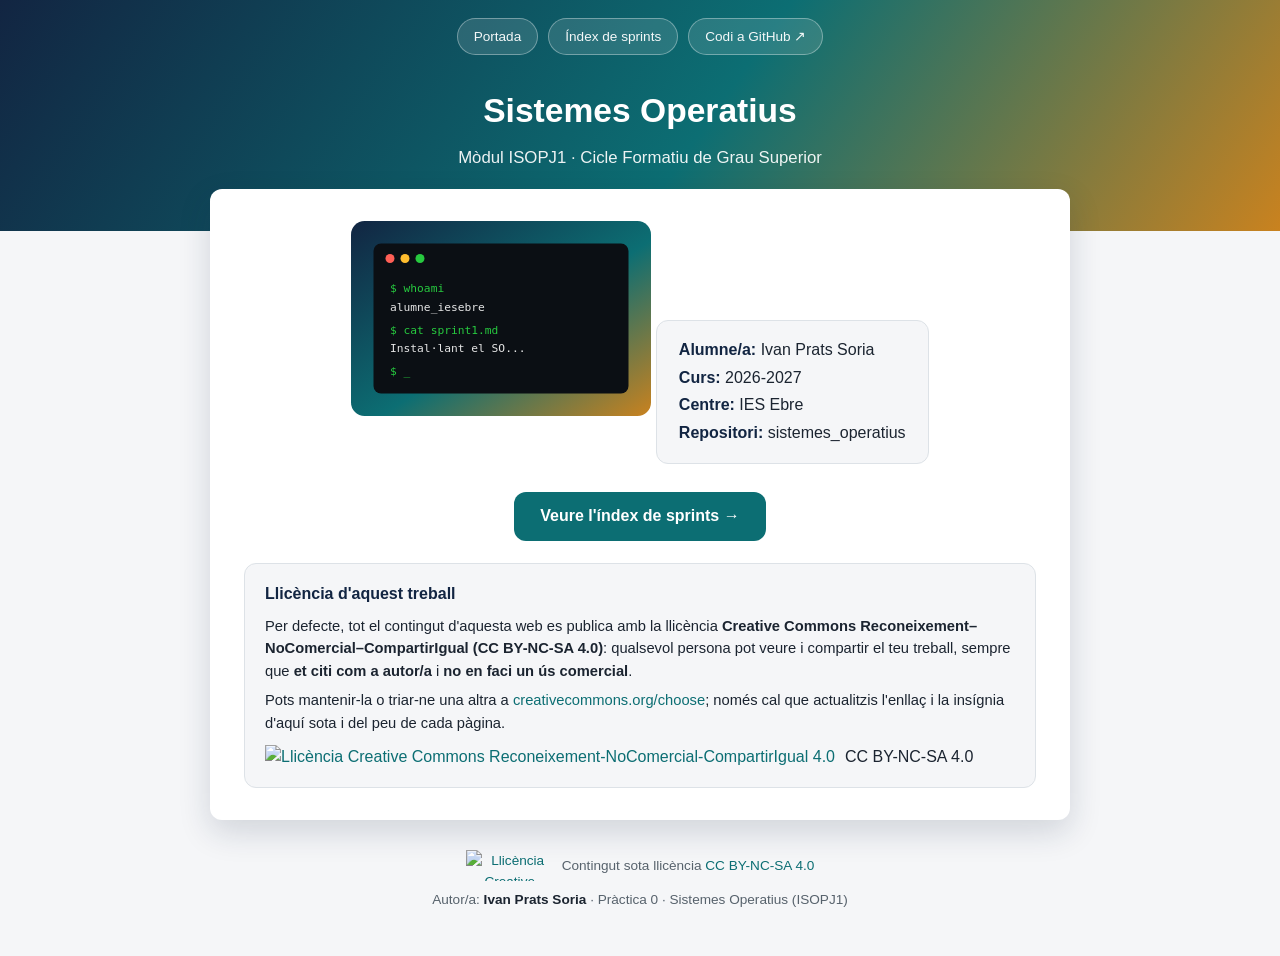
==== index.html @ f541f48d "Update index new.html" ====
<!DOCTYPE html>
<html lang="ca">
<head>
<meta charset="UTF-8">
<meta name="viewport" content="width=device-width, initial-scale=1.0">
<title>Sistemes Operatius - Portada</title>
<link rel="stylesheet" href="css/estils.css">
</head>
<body>

<header class="hero">
  <nav class="hero-nav">
    <a href="index.html">Portada</a>
    <a href="sprints.html">Índex de sprints</a>
    <!-- Canvia aquest enllaç pel teu repositori quan el tinguis penjat -->
    <a href="https://ivanpratssoria.github.io/sistemes_operatius" target="_blank" rel="noopener">Codi a GitHub ↗</a>
  </nav>
  <div class="hero-titol">
    <h1>Sistemes Operatius</h1>
    <p class="subtitol">Mòdul ISOPJ1 · Cicle Formatiu de Grau Superior</p>
  </div>
</header>

<main class="contenidor">
  <section class="panell portada-hero">
    <img src="img/portada.svg" alt="Il·lustració d'un terminal de sistema operatiu" class="imatge-portada">

    <div class="fitxa-alumne">
      <p><strong>Alumne/a:</strong> Ivan Prats Soria</p>
      <p><strong>Curs:</strong> 2026-2027</p>
      <p><strong>Centre:</strong> IES Ebre</p>
      <p><strong>Repositori:</strong> sistemes_operatius</p>
    </div>

    <br>
    <a class="boto" href="sprints.html">Veure l'índex de sprints →</a>

    <div class="bloc-llicencia">
      <h3>Llicència d'aquest treball</h3>
      <p>Per defecte, tot el contingut d'aquesta web es publica amb la llicència
         <strong>Creative Commons Reconeixement–NoComercial–CompartirIgual (CC BY-NC-SA 4.0)</strong>:
         qualsevol persona pot veure i compartir el teu treball, sempre que
         <strong>et citi com a autor/a</strong> i <strong>no en faci un ús comercial</strong>.</p>
      <p>Pots mantenir-la o triar-ne una altra a
         <a href="https://creativecommons.org/choose/?lang=ca" target="_blank" rel="noopener">creativecommons.org/choose</a>;
         només cal que actualitzis l'enllaç i la insígnia d'aquí sota i del peu de cada pàgina.</p>
      <div class="badge-cc">
        <a href="https://creativecommons.org/licenses/by-nc-sa/4.0/deed.ca" target="_blank" rel="license noopener">
          <img src="https://licensebuttons.net/l/by-nc-sa/4.0/88x31.png" alt="Llicència Creative Commons Reconeixement-NoComercial-CompartirIgual 4.0" width="88" height="31">
        </a>
        <span>CC BY-NC-SA 4.0</span>
      </div>
    </div>
  </section>
</main>

<footer class="peu">
  <p class="peu-llicencia">
    <a href="https://creativecommons.org/licenses/by-nc-sa/4.0/deed.ca" target="_blank" rel="license noopener">
      <img src="https://licensebuttons.net/l/by-nc-sa/4.0/88x31.png" alt="Llicència Creative Commons Reconeixement-NoComercial-CompartirIgual 4.0" width="88" height="31">
    </a>
    <span>Contingut sota llicència <a href="https://creativecommons.org/licenses/by-nc-sa/4.0/deed.ca" target="_blank" rel="license noopener">CC BY-NC-SA 4.0</a></span>
  </p>
  <p class="autoria">Autor/a: <strong>Ivan Prats Soria</strong> · Pràctica 0 · Sistemes Operatius (ISOPJ1)</p>
</footer>

</body>
</html>
---- css/estils.css ----
/* Full de estils comu per a tot el lloc.
   Enllaça-la sempre igual:
   <link rel="stylesheet" href="../css/estils.css">  (des d'una carpeta de sprint)
   <link rel="stylesheet" href="css/estils.css">      (des de l'arrel) */

:root {
  --mari: #122542;
  --teal: #0c6e73;
  --ambre: #c9821f;
  --tinta: #1b2430;
  --tinta-suau: #57626c;
  --fons: #f5f6f8;
  --blanc: #ffffff;
  --vora: #dde2e7;
  --radi: 12px;
}

* { box-sizing: border-box; }

body {
  margin: 0;
  font-family: "Segoe UI", Roboto, Arial, sans-serif;
  color: var(--tinta);
  background: var(--fons);
  line-height: 1.55;
}

a { color: var(--teal); text-decoration: none; }
a:hover { text-decoration: underline; }

.contenidor {
  max-width: 900px;
  margin: 0 auto;
  padding: 0 20px;
}

/* ---------- Capçalera / hero (present a totes les pàgines) ---------- */
.hero {
  background: linear-gradient(125deg, var(--mari) 0%, var(--teal) 55%, var(--ambre) 100%);
  padding-bottom: 60px;
  color: var(--blanc);
}

.hero-nav {
  display: flex;
  justify-content: center;
  gap: 10px;
  flex-wrap: wrap;
  padding: 18px 20px 0;
}

.hero-nav a {
  color: rgba(255, 255, 255, 0.95);
  background: rgba(255, 255, 255, 0.12);
  border: 1px solid rgba(255, 255, 255, 0.35);
  padding: 7px 16px;
  border-radius: 999px;
  font-size: 0.85rem;
  text-decoration: none;
}
.hero-nav a:hover { background: rgba(255, 255, 255, 0.24); text-decoration: none; }

.hero-titol {
  text-align: center;
  padding: 30px 20px 0;
}

.hero-titol .miguetes {
  font-size: 0.85rem;
  opacity: 0.85;
  margin: 0 0 10px;
}
.hero-titol .miguetes a { color: #fff; text-decoration: underline; }

.hero-titol h1 {
  margin: 0 0 8px;
  font-size: 2.1rem;
  color: #fff;
}

.hero-titol p.subtitol {
  margin: 0;
  opacity: 0.92;
  font-size: 1.05rem;
}

/* ---------- Panell blanc flotant que xafa el hero ---------- */
main { padding-bottom: 50px; }

.panell {
  background: var(--blanc);
  border-radius: var(--radi);
  box-shadow: 0 12px 32px rgba(18, 37, 66, 0.16);
  margin-top: -42px;
  padding: 32px 34px;
  position: relative;
  z-index: 1;
}

/* ---------- Portada ---------- */
.portada-hero { text-align: center; }
.portada-hero img.imatge-portada {
  max-width: 300px;
  width: 100%;
  height: auto;
  margin-bottom: 22px;
}

.fitxa-alumne {
  display: inline-block;
  background: var(--fons);
  border: 1px solid var(--vora);
  border-radius: var(--radi);
  padding: 14px 22px;
  margin: 20px 0;
  text-align: left;
}
.fitxa-alumne p { margin: 3px 0; }
.fitxa-alumne strong { color: var(--mari); }

.boto {
  display: inline-block;
  background: var(--teal);
  color: var(--blanc) !important;
  padding: 12px 26px;
  border-radius: var(--radi);
  font-weight: 600;
  text-decoration: none !important;
  margin-top: 8px;
}
.boto:hover { background: var(--mari); }

/* ---------- Graella de targetes (sprints / apartats) ---------- */
.rejilla-targetes {
  display: grid;
  grid-template-columns: repeat(auto-fit, minmax(220px, 1fr));
  gap: 16px;
  margin: 24px 0 6px;
}

.targeta {
  display: block;
  background: var(--fons);
  border: 1px solid var(--vora);
  border-radius: var(--radi);
  padding: 18px 20px;
  transition: box-shadow 0.15s, transform 0.15s;
}
.targeta:hover {
  box-shadow: 0 4px 14px rgba(12, 110, 115, 0.18);
  transform: translateY(-2px);
  text-decoration: none;
}
.targeta .numero {
  display: inline-block;
  background: var(--teal);
  color: var(--blanc);
  font-size: 0.75rem;
  font-weight: 700;
  padding: 2px 9px;
  border-radius: 999px;
  margin-bottom: 8px;
}
.targeta h3 { margin: 0 0 4px; color: var(--tinta); font-size: 1.05rem; }
.targeta p { margin: 0; color: var(--tinta-suau); font-size: 0.9rem; }

h1, h2 { color: var(--mari); }

.consell {
  color: var(--tinta-suau);
  font-size: 0.9rem;
  margin-top: 18px;
}
.consell code { background: var(--fons); padding: 1px 5px; border-radius: 4px; }

/* ---------- Taula d'apartats (índex intern d'un sprint, amb ancoratges) ---------- */
.taula-apartats {
  width: 100%;
  border-collapse: collapse;
  margin: 6px 0 8px;
}
.taula-apartats th, .taula-apartats td {
  text-align: left;
  padding: 10px 12px;
  border-bottom: 1px solid var(--vora);
}
.taula-apartats th {
  font-size: 0.72rem;
  letter-spacing: 0.06em;
  text-transform: uppercase;
  color: var(--tinta-suau);
}
.taula-apartats td:first-child, .taula-apartats th:first-child { width: 46px; color: var(--tinta-suau); }
.taula-apartats tr:hover td { background: var(--fons); }
.taula-apartats a { font-weight: 600; }

/* ---------- Contingut d'un apartat, dins de la mateixa pàgina ---------- */
.apartat {
  scroll-margin-top: 20px;
  padding-top: 26px;
  margin-top: 26px;
  border-top: 1px solid var(--vora);
}
.apartat h2 { margin-top: 0; }
.apartat img {
  max-width: 100%;
  border-radius: var(--radi);
  border: 1px solid var(--vora);
  margin: 14px 0;
}
.apartat ul { padding-left: 22px; }
.apartat li { margin: 4px 0; }
.tornar-index { font-size: 0.85rem; }

/* ---------- Peu de pàgina: llicència i autoria (fix a totes les pàgines) ---------- */
footer.peu {
  text-align: center;
  color: var(--tinta-suau);
  font-size: 0.85rem;
  padding: 30px 20px 46px;
}
.peu-llicencia {
  display: flex;
  align-items: center;
  justify-content: center;
  gap: 8px;
  flex-wrap: wrap;
  margin: 0 0 8px;
}
.peu-llicencia img { display: block; }
footer.peu .autoria { margin: 0; }
footer.peu .autoria strong { color: var(--tinta); }

/* ---------- Bloc de llicència a la portada ---------- */
.bloc-llicencia {
  border: 1px solid var(--vora);
  border-radius: var(--radi);
  padding: 18px 20px;
  margin-top: 22px;
  text-align: left;
  background: var(--fons);
}
.bloc-llicencia h3 { margin: 0 0 8px; font-size: 1rem; color: var(--mari); }
.bloc-llicencia p { margin: 6px 0; font-size: 0.92rem; }
.bloc-llicencia .badge-cc { display: flex; align-items: center; gap: 10px; margin-top: 10px; }
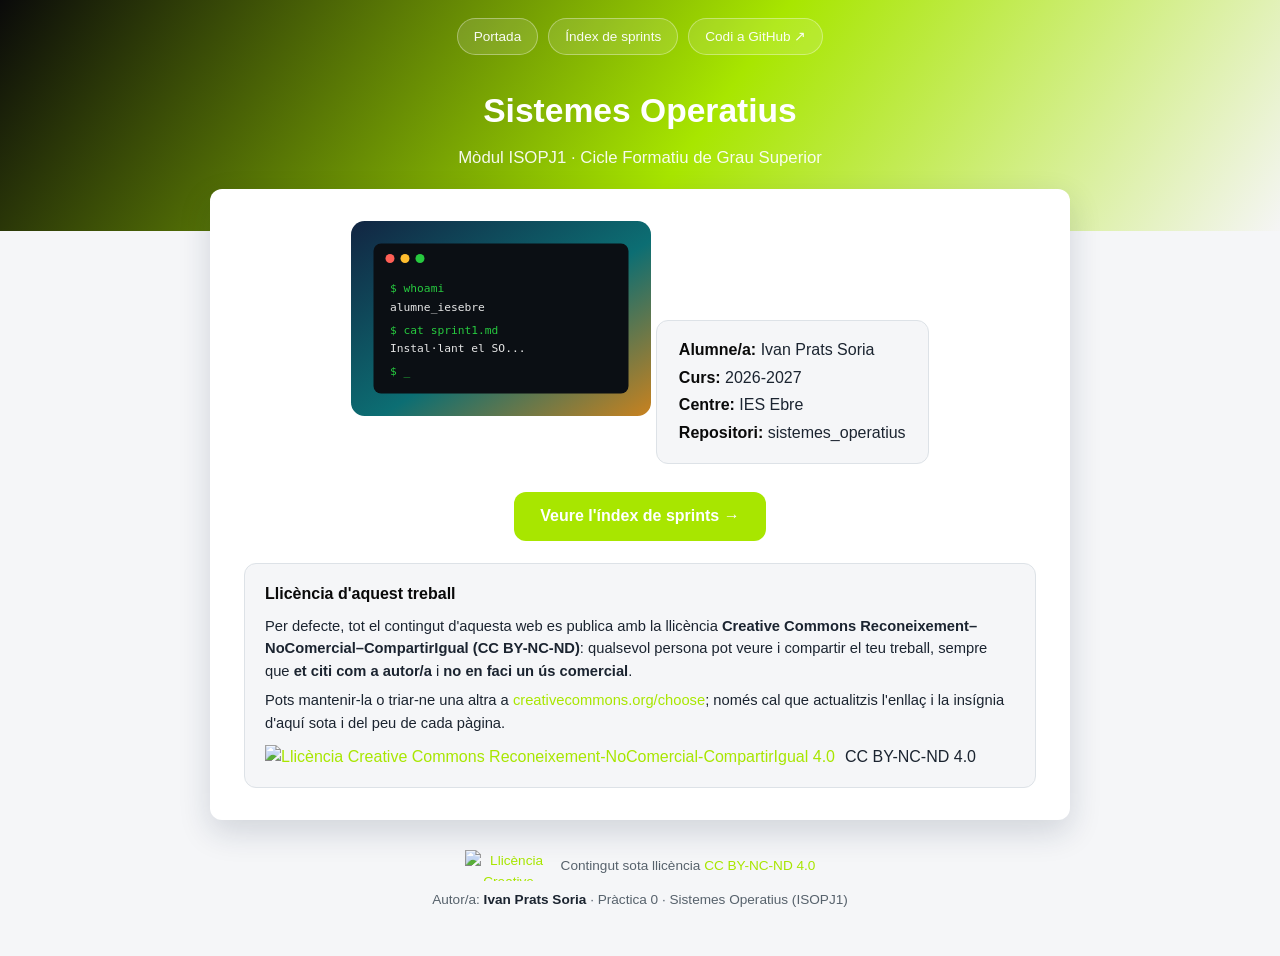
==== commit b5471e38: "Update index.html" ====
--- a/index.html
+++ b/index.html
@@ -38,7 +38,7 @@
     <div class="bloc-llicencia">
       <h3>Llicència d'aquest treball</h3>
       <p>Per defecte, tot el contingut d'aquesta web es publica amb la llicència
-         <strong>Creative Commons Reconeixement–NoComercial–CompartirIgual (CC BY-NC-SA 4.0)</strong>:
+         <strong>Creative Commons Reconeixement–NoComercial–CompartirIgual (CC BY-NC-ND)</strong>:
          qualsevol persona pot veure i compartir el teu treball, sempre que
          <strong>et citi com a autor/a</strong> i <strong>no en faci un ús comercial</strong>.</p>
       <p>Pots mantenir-la o triar-ne una altra a
@@ -48,7 +48,7 @@
         <a href="https://creativecommons.org/licenses/by-nc-sa/4.0/deed.ca" target="_blank" rel="license noopener">
           <img src="https://licensebuttons.net/l/by-nc-sa/4.0/88x31.png" alt="Llicència Creative Commons Reconeixement-NoComercial-CompartirIgual 4.0" width="88" height="31">
         </a>
-        <span>CC BY-NC-SA 4.0</span>
+        <span>CC BY-NC-ND 4.0</span>
       </div>
     </div>
   </section>
@@ -59,7 +59,7 @@
     <a href="https://creativecommons.org/licenses/by-nc-sa/4.0/deed.ca" target="_blank" rel="license noopener">
       <img src="https://licensebuttons.net/l/by-nc-sa/4.0/88x31.png" alt="Llicència Creative Commons Reconeixement-NoComercial-CompartirIgual 4.0" width="88" height="31">
     </a>
-    <span>Contingut sota llicència <a href="https://creativecommons.org/licenses/by-nc-sa/4.0/deed.ca" target="_blank" rel="license noopener">CC BY-NC-SA 4.0</a></span>
+    <span>Contingut sota llicència <a href="https://creativecommons.org/licenses/by-nc-sa/4.0/deed.ca" target="_blank" rel="license noopener">CC BY-NC-ND 4.0</a></span>
   </p>
   <p class="autoria">Autor/a: <strong>Ivan Prats Soria</strong> · Pràctica 0 · Sistemes Operatius (ISOPJ1)</p>
 </footer>
--- a/css/estils.css
+++ b/css/estils.css
@@ -4,9 +4,10 @@
    <link rel="stylesheet" href="css/estils.css">      (des de l'arrel) */
 
 :root {
-  --mari: #122542;
-  --teal: #0c6e73;
-  --ambre: #c9821f;
+  --mari: #0A0A0A;
+  --teal: #A8E600;
+  --ambre: #F5F5F5;
+
   --tinta: #1b2430;
   --tinta-suau: #57626c;
   --fons: #f5f6f8;
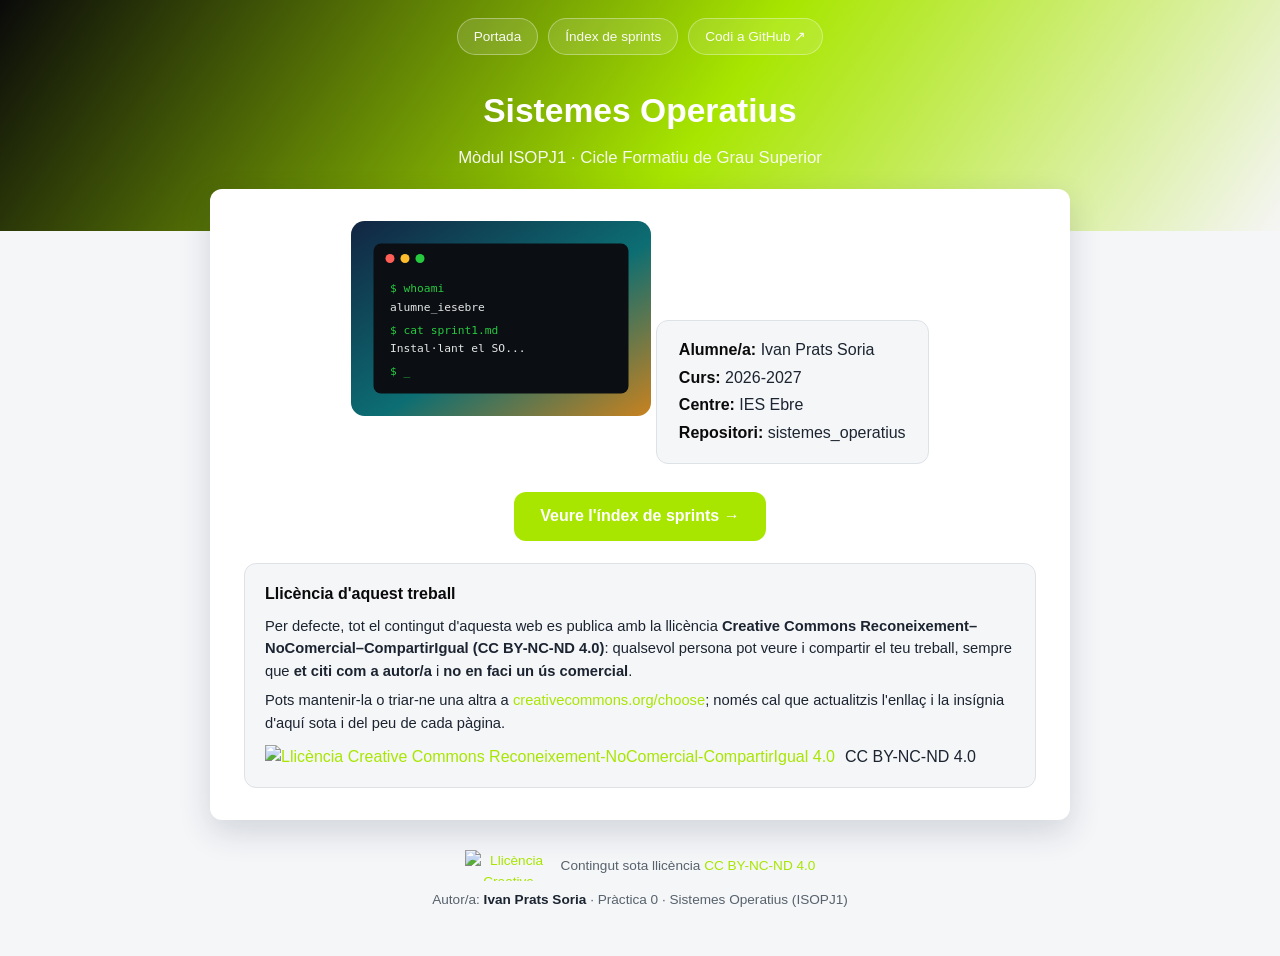
==== commit db273dff: "Update index.html" ====
--- a/index.html
+++ b/index.html
@@ -38,7 +38,7 @@
     <div class="bloc-llicencia">
       <h3>Llicència d'aquest treball</h3>
       <p>Per defecte, tot el contingut d'aquesta web es publica amb la llicència
-         <strong>Creative Commons Reconeixement–NoComercial–CompartirIgual (CC BY-NC-ND)</strong>:
+         <strong>Creative Commons Reconeixement–NoComercial–CompartirIgual (CC BY-NC-ND 4.0)</strong>:
          qualsevol persona pot veure i compartir el teu treball, sempre que
          <strong>et citi com a autor/a</strong> i <strong>no en faci un ús comercial</strong>.</p>
       <p>Pots mantenir-la o triar-ne una altra a
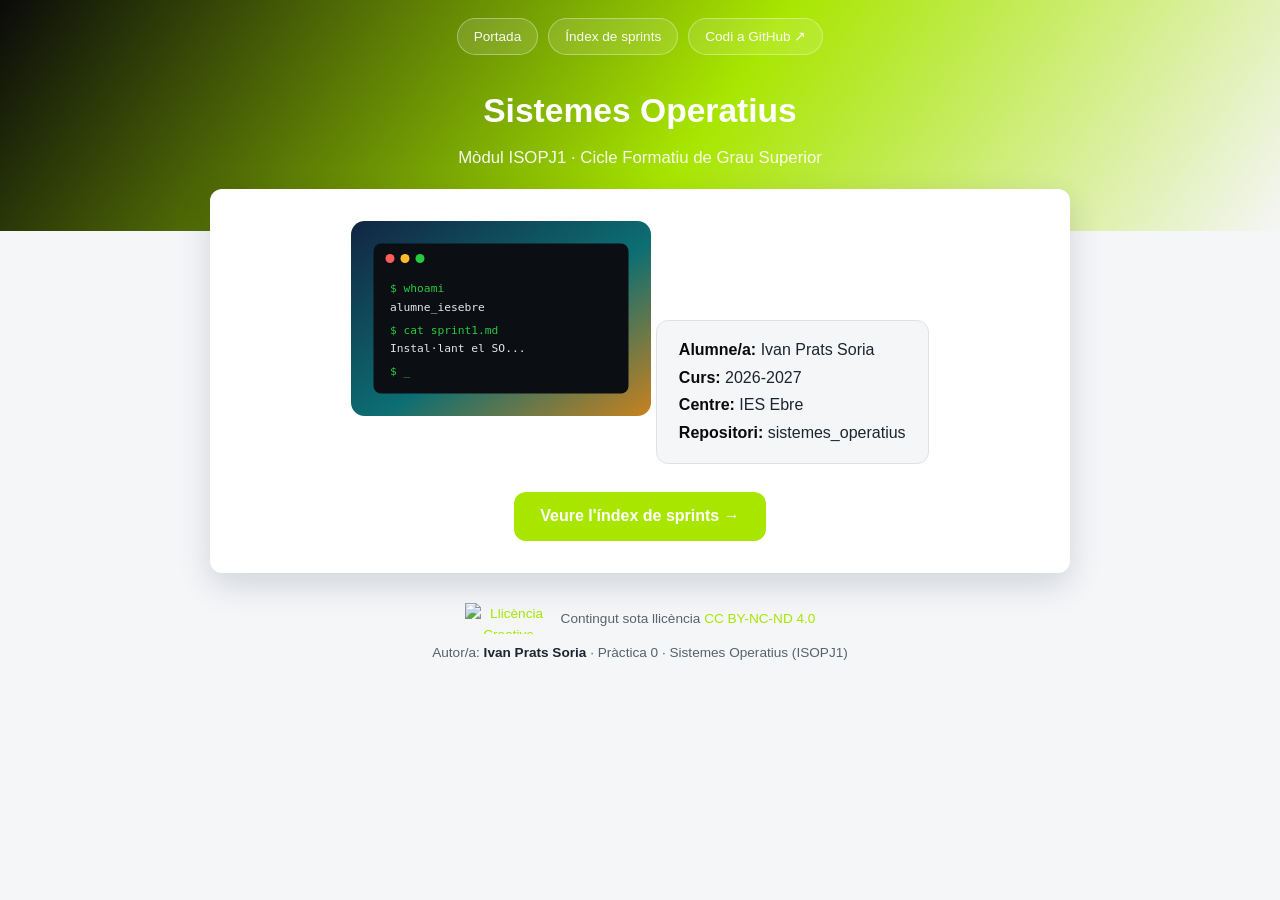
==== commit 64d9c690: "Update index.html" ====
--- a/index.html
+++ b/index.html
@@ -34,32 +34,16 @@
 
     <br>
     <a class="boto" href="sprints.html">Veure l'índex de sprints →</a>
-
-    <div class="bloc-llicencia">
-      <h3>Llicència d'aquest treball</h3>
-      <p>Per defecte, tot el contingut d'aquesta web es publica amb la llicència
-         <strong>Creative Commons Reconeixement–NoComercial–CompartirIgual (CC BY-NC-ND 4.0)</strong>:
-         qualsevol persona pot veure i compartir el teu treball, sempre que
-         <strong>et citi com a autor/a</strong> i <strong>no en faci un ús comercial</strong>.</p>
-      <p>Pots mantenir-la o triar-ne una altra a
-         <a href="https://creativecommons.org/choose/?lang=ca" target="_blank" rel="noopener">creativecommons.org/choose</a>;
-         només cal que actualitzis l'enllaç i la insígnia d'aquí sota i del peu de cada pàgina.</p>
-      <div class="badge-cc">
-        <a href="https://creativecommons.org/licenses/by-nc-sa/4.0/deed.ca" target="_blank" rel="license noopener">
-          <img src="https://licensebuttons.net/l/by-nc-sa/4.0/88x31.png" alt="Llicència Creative Commons Reconeixement-NoComercial-CompartirIgual 4.0" width="88" height="31">
-        </a>
-        <span>CC BY-NC-ND 4.0</span>
-      </div>
     </div>
   </section>
 </main>
 
 <footer class="peu">
   <p class="peu-llicencia">
-    <a href="https://creativecommons.org/licenses/by-nc-sa/4.0/deed.ca" target="_blank" rel="license noopener">
-      <img src="https://licensebuttons.net/l/by-nc-sa/4.0/88x31.png" alt="Llicència Creative Commons Reconeixement-NoComercial-CompartirIgual 4.0" width="88" height="31">
+    <a href="https://creativecommons.org/licenses/by-nc-nd/4.0/deed.ca" target="_blank" rel="license noopener">
+      <img src="https://licensebuttons.net/l/by-nc-nd/4.0/88x31.png" alt="Llicència Creative Commons Reconeixement-NoComercial-CompartirIgual 4.0" width="88" height="31">
     </a>
-    <span>Contingut sota llicència <a href="https://creativecommons.org/licenses/by-nc-sa/4.0/deed.ca" target="_blank" rel="license noopener">CC BY-NC-ND 4.0</a></span>
+    <span>Contingut sota llicència <a href="https://creativecommons.org/licenses/by-nc-nd/4.0/deed.ca" target="_blank" rel="license noopener">CC BY-NC-ND 4.0</a></span>
   </p>
   <p class="autoria">Autor/a: <strong>Ivan Prats Soria</strong> · Pràctica 0 · Sistemes Operatius (ISOPJ1)</p>
 </footer>
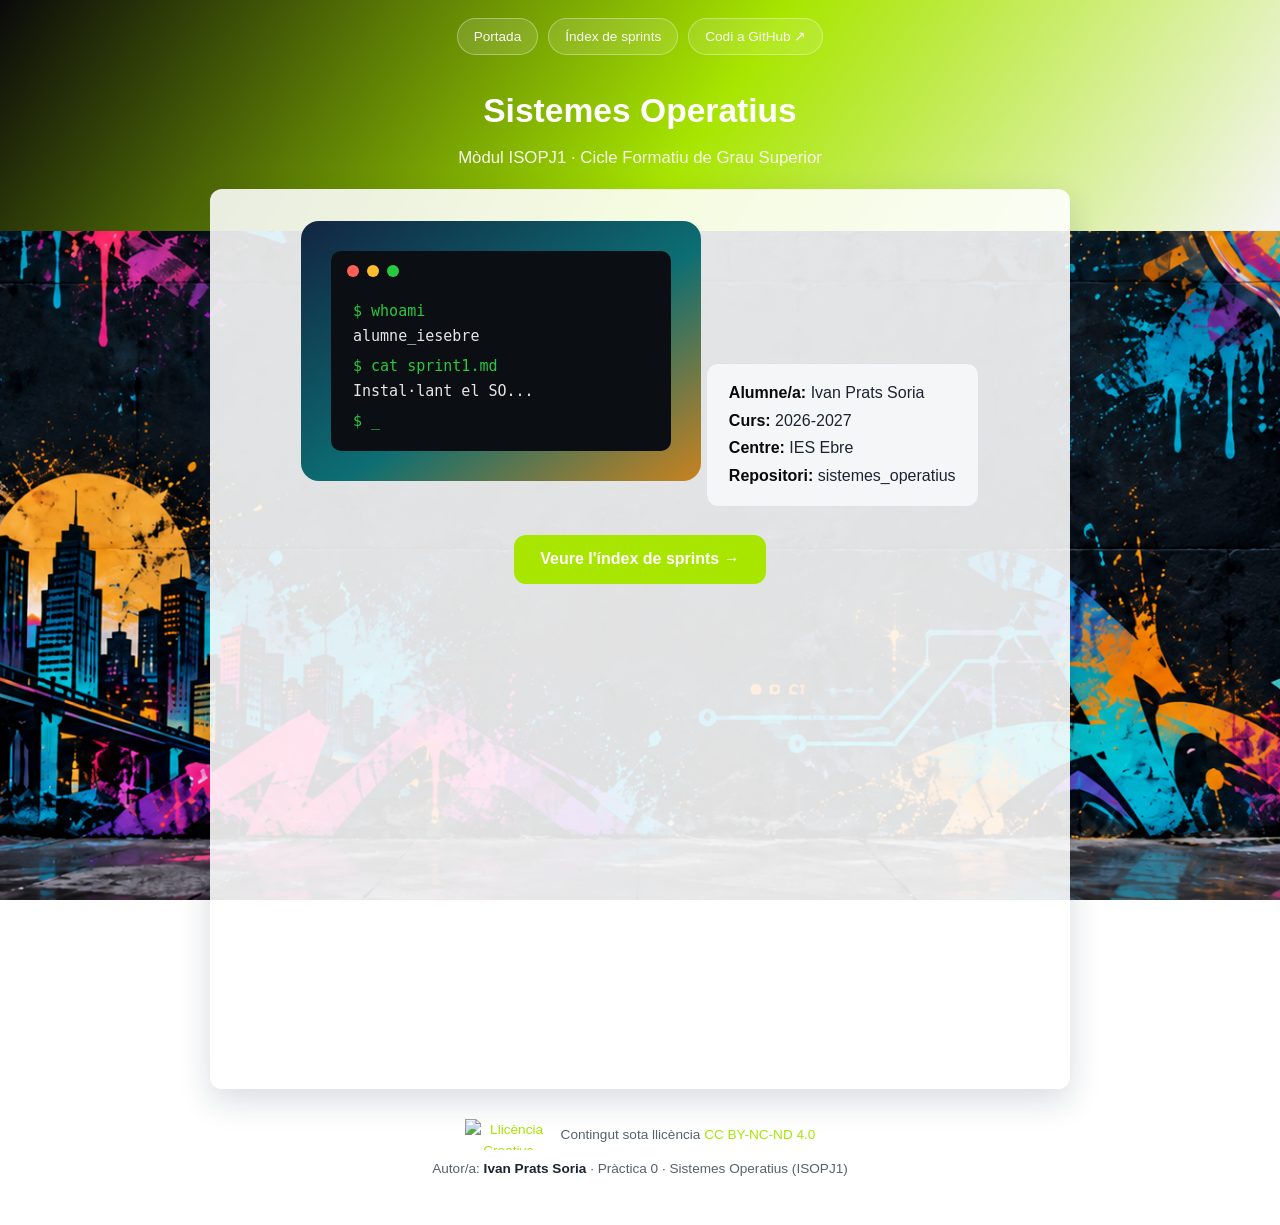
==== commit 5bb7a396: "Update index.html" ====
--- a/index.html
+++ b/index.html
@@ -48,5 +48,5 @@
   <p class="autoria">Autor/a: <strong>Ivan Prats Soria</strong> · Pràctica 0 · Sistemes Operatius (ISOPJ1)</p>
 </footer>
 
-</body>
+<body class="portada">
 </html>
--- a/css/estils.css
+++ b/css/estils.css
@@ -26,6 +26,16 @@
   line-height: 1.55;
 }
 
+/* ---------- Portada ---------- */
+
+.portada-hero {
+    text-align: center;
+    background-image: url("../img/imagen.png");
+    background-size: cover;
+    background-position: center;
+    background-repeat: no-repeat;
+    min-height: 100vh;
+}
 a { color: var(--teal); text-decoration: none; }
 a:hover { text-decoration: underline; }
 
@@ -97,14 +107,9 @@
   position: relative;
   z-index: 1;
 }
-
-/* ---------- Portada ---------- */
-.portada-hero { text-align: center; }
-.portada-hero img.imatge-portada {
-  max-width: 300px;
-  width: 100%;
-  height: auto;
-  margin-bottom: 22px;
+.panell.portada-hero {
+  background: url("../img/imagen.png") center / cover no-repeat;
+  min-height: 100vh;
 }
 
 .fitxa-alumne {
@@ -241,6 +246,22 @@
   text-align: left;
   background: var(--fons);
 }
+/* Fons de tota la portada */
+body.portada {
+  background: url("../img/imagen.png") center center / cover fixed no-repeat;
+  min-height: 100vh;
+}
+
+/* El requadre central deixa veure el fons */
+body.portada .panell {
+  background: rgba(255, 255, 255, 0.88);
+}
+
+/* Traiem el fons verd de dalt */
+body.portada .heroe {
+  background: rgba(0, 0, 0, 0.35);
+}
+
 .bloc-llicencia h3 { margin: 0 0 8px; font-size: 1rem; color: var(--mari); }
 .bloc-llicencia p { margin: 6px 0; font-size: 0.92rem; }
 .bloc-llicencia .badge-cc { display: flex; align-items: center; gap: 10px; margin-top: 10px; }
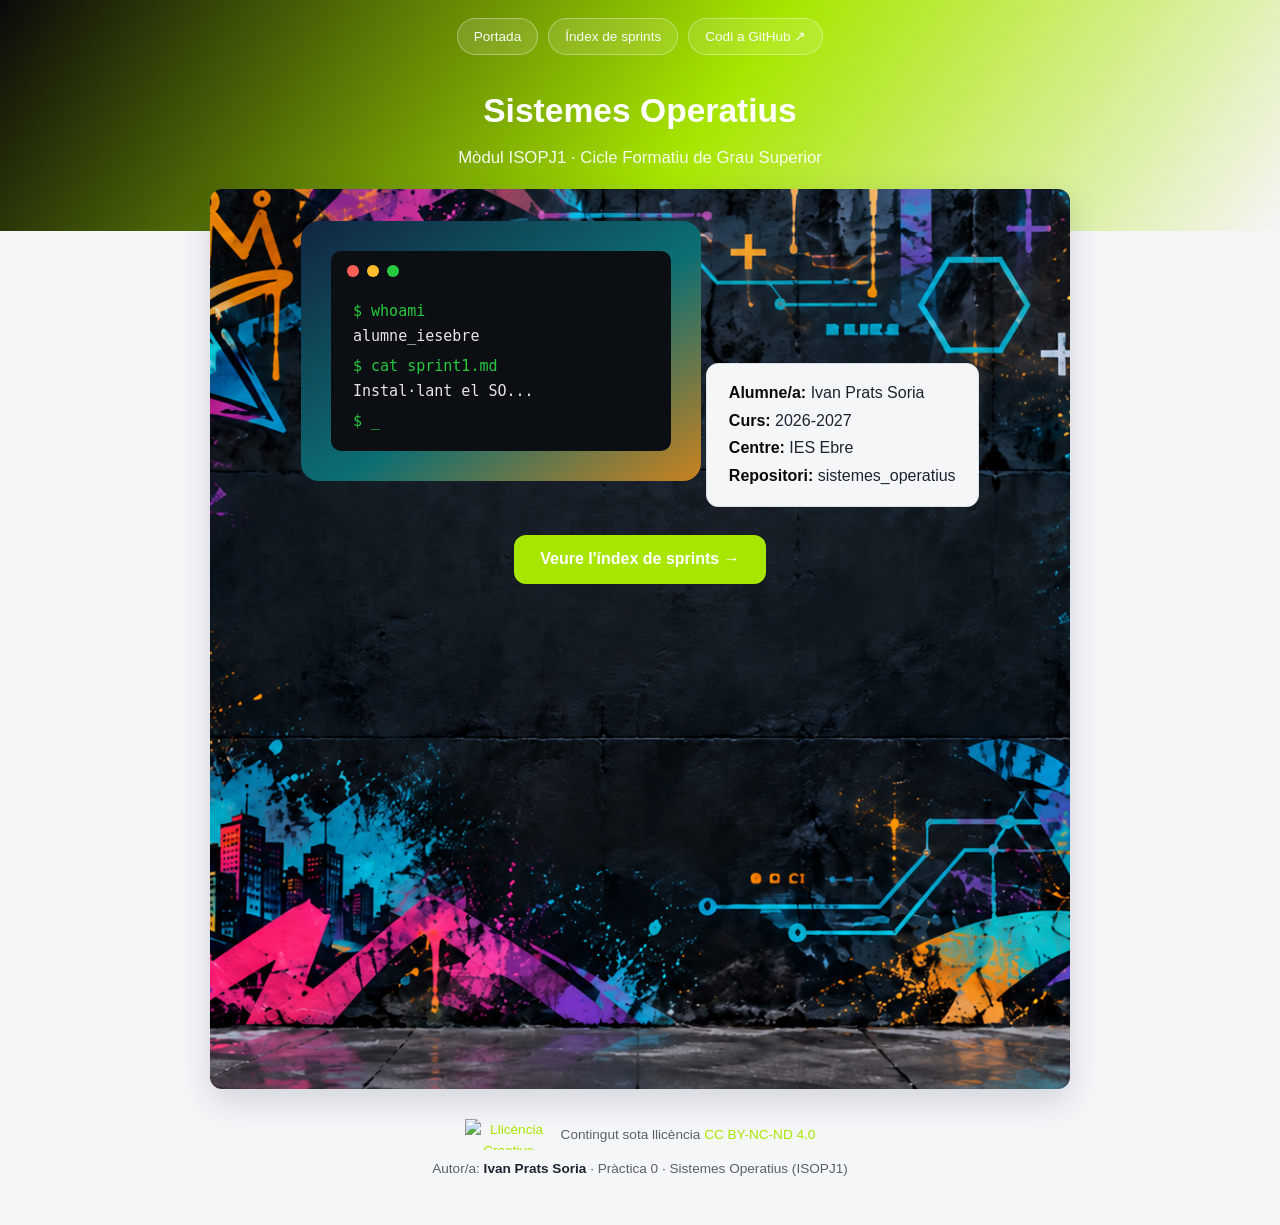
==== commit f3763247: "Update index.html" ====
--- a/index.html
+++ b/index.html
@@ -48,5 +48,5 @@
   <p class="autoria">Autor/a: <strong>Ivan Prats Soria</strong> · Pràctica 0 · Sistemes Operatius (ISOPJ1)</p>
 </footer>
 
-<body class="portada">
+<body>
 </html>
